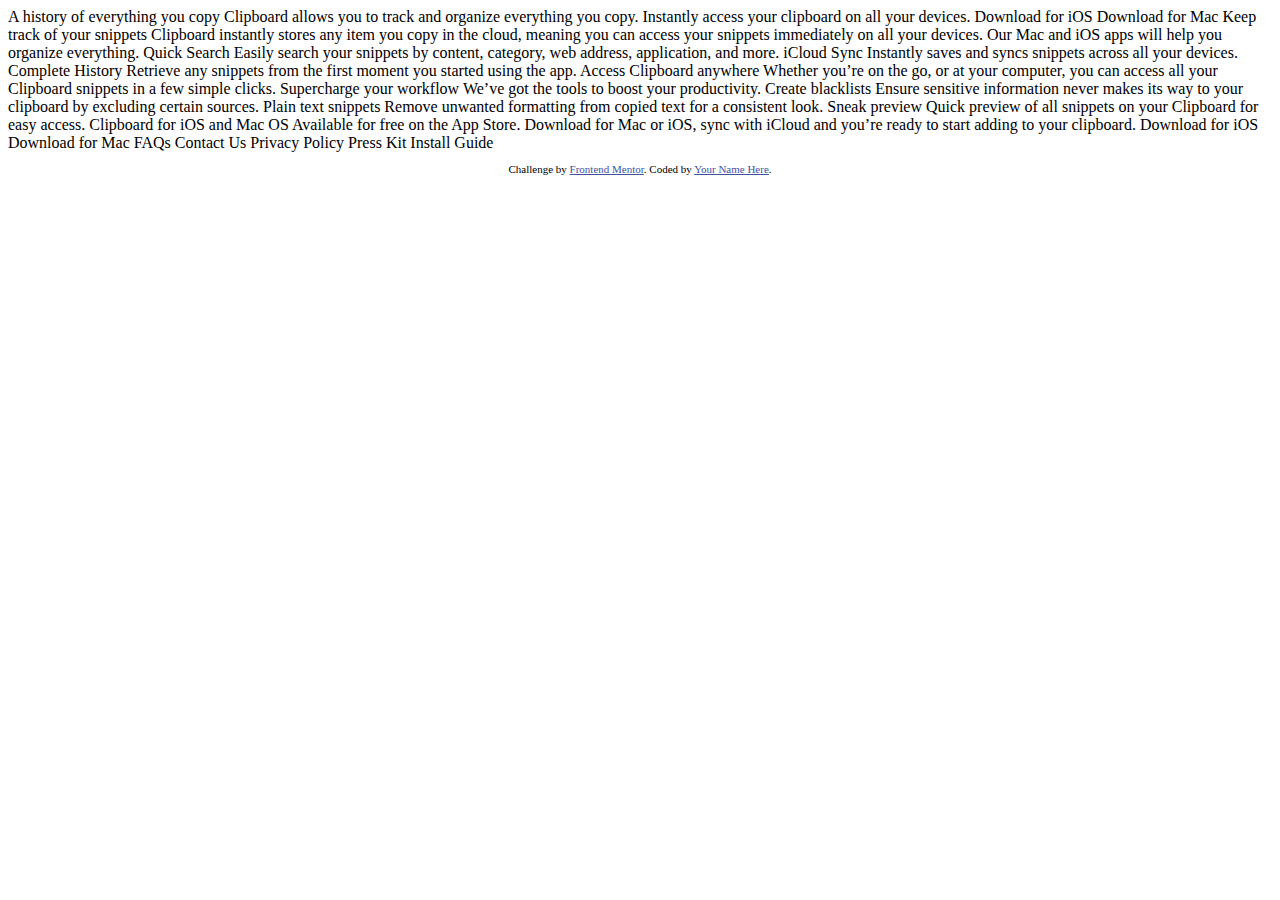
==== cliboard landing-page/index.html @ 19da2b6a "add clipboard challenge" ====
<!DOCTYPE html>
<html lang="en">
<head>
  <meta charset="UTF-8">
  <meta name="viewport" content="width=device-width, initial-scale=1.0"> <!-- displays site properly based on user's device -->

  <link rel="icon" type="image/png" sizes="32x32" href="./images/favicon-32x32.png">
  
  <title>Frontend Mentor | Clipboard landing page</title>

  <!-- Feel free to remove these styles or customise in your own stylesheet 👍 -->
  <style>
    .attribution { font-size: 11px; text-align: center; }
    .attribution a { color: hsl(228, 45%, 44%); }
  </style>
</head>
<body>

  A history of everything you copy

  Clipboard allows you to track and organize everything you 
  copy. Instantly access your clipboard on all your devices.

  Download for iOS
  Download for Mac

  Keep track of your snippets

  Clipboard instantly stores any item you copy in the cloud, 
  meaning you can access your snippets immediately on all your 
  devices. Our Mac and iOS apps will help you organize everything.

  Quick Search

  Easily search your snippets by content, category, web address, application, and more.

  iCloud Sync

  Instantly saves and syncs snippets across all your devices.

  Complete History

  Retrieve any snippets from the first moment you started using the app.

  Access Clipboard anywhere

  Whether you’re on the go, or at your computer, you can access all your Clipboard 
  snippets in a few simple clicks.

  Supercharge your workflow

  We’ve got the tools to boost your productivity.

  Create blacklists

  Ensure sensitive information never makes its way to your clipboard by excluding certain sources.

  Plain text snippets

  Remove unwanted formatting from copied text for a consistent look.

  Sneak preview

  Quick preview of all snippets on your Clipboard for easy access.

  Clipboard for iOS and Mac OS

  Available for free on the App Store. Download for Mac or iOS, sync with iCloud 
  and you’re ready to start adding to your clipboard.

  Download for iOS
  Download for Mac

  FAQs
  Contact Us
  Privacy Policy
  Press Kit
  Install Guide
  
  <footer>
    <p class="attribution">
      Challenge by <a href="https://www.frontendmentor.io?ref=challenge" target="_blank">Frontend Mentor</a>. 
      Coded by <a href="#">Your Name Here</a>.
    </p>
  </footer>
</body>
</html>
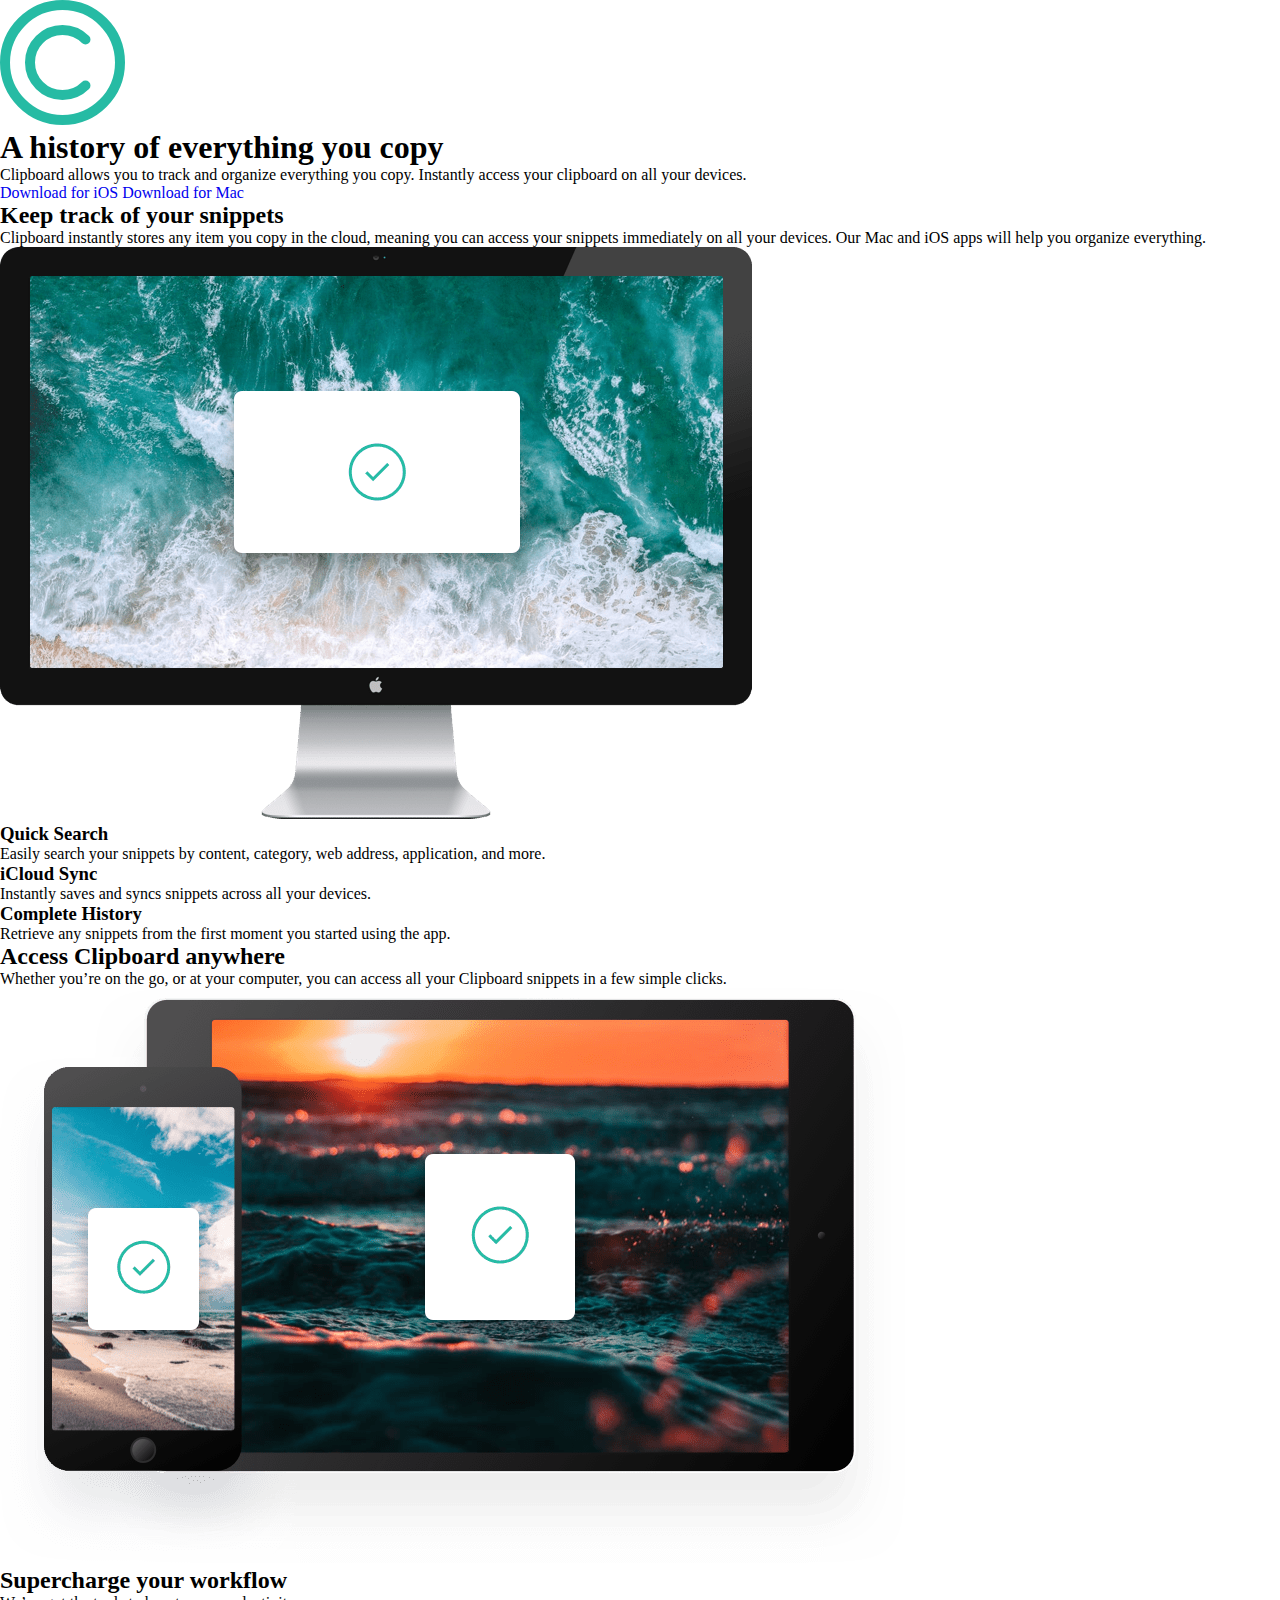
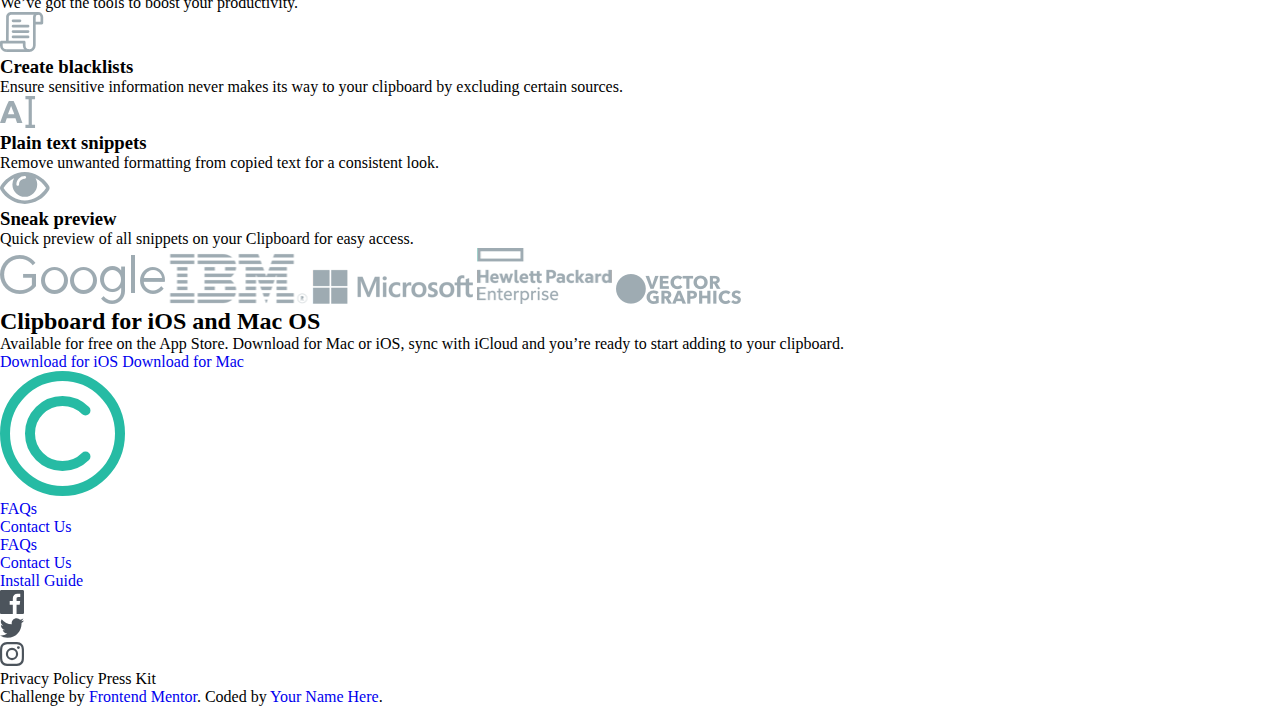
==== commit 135e1538: "add style file and complete index file" ====
--- a/cliboard landing-page/index.html
+++ b/cliboard landing-page/index.html
@@ -1,87 +1,196 @@
 <!DOCTYPE html>
 <html lang="en">
-<head>
-  <meta charset="UTF-8">
-  <meta name="viewport" content="width=device-width, initial-scale=1.0"> <!-- displays site properly based on user's device -->
+  <head>
+    <meta charset="UTF-8" />
+    <meta name="viewport" content="width=device-width, initial-scale=1.0" />
+    <!-- displays site properly based on user's device -->
 
-  <link rel="icon" type="image/png" sizes="32x32" href="./images/favicon-32x32.png">
-  
-  <title>Frontend Mentor | Clipboard landing page</title>
+    <link
+      rel="icon"
+      type="image/png"
+      sizes="32x32"
+      href="./images/favicon-32x32.png"
+    />
+    <link rel="stylesheet" href="style.css" />
 
-  <!-- Feel free to remove these styles or customise in your own stylesheet 👍 -->
-  <style>
-    .attribution { font-size: 11px; text-align: center; }
-    .attribution a { color: hsl(228, 45%, 44%); }
-  </style>
-</head>
-<body>
+    <title>Frontend Mentor | Clipboard landing page</title>
+  </head>
+  <body>
+    <header>
+      <div class="container">
+        <div class="header-content">
+          <div class="logo-container">
+            <img src="images/logo.svg" alt="logo" />
+          </div>
+          <h1>A history of everything you copy</h1>
+          <p>
+            Clipboard allows you to track and organize everything you copy.
+            Instantly access your clipboard on all your devices.
+          </p>
+          <a class="ios-btn" href="#">Download for iOS</a>
+          <a class="mac-btn" href="#">Download for Mac</a>
+        </div>
+      </div>
+    </header>
+    <section>
+      <div class="container">
+        <div class="intro-text">
+          <h2>Keep track of your snippets</h2>
+          <p>
+            Clipboard instantly stores any item you copy in the cloud, meaning
+            you can access your snippets immediately on all your devices. Our
+            Mac and iOS apps will help you organize everything.
+          </p>
+        </div>
+        <div class="features">
+          <img src="images/image-computer.png" alt="computer" />
 
-  A history of everything you copy
+          <div class="description">
+            <div class="item">
+              <h3>Quick Search</h3>
+              <p>
+                Easily search your snippets by content, category, web address,
+                application, and more.
+              </p>
+            </div>
+            <div class="item">
+              <h3>iCloud Sync</h3>
+              <p>
+                Instantly saves and syncs snippets across all your devices.
+              </p>
+            </div>
+            <div class="item">
+              <h3>Complete History</h3>
+              <p>
+                Retrieve any snippets from the first moment you started using
+                the app.
+              </p>
+            </div>
+          </div>
+        </div>
+      </div>
+    </section>
+    <section id="access">
+      <div class="container">
+        <div class="intro-text">
+          <h2>Access Clipboard anywhere</h2>
+          <p>
+            Whether you’re on the go, or at your computer, you can access all
+            your Clipboard snippets in a few simple clicks.
+          </p>
+        </div>
+        <img src="images/image-devices.png" alt="devices" />
+      </div>
+    </section>
 
-  Clipboard allows you to track and organize everything you 
-  copy. Instantly access your clipboard on all your devices.
+    <section id="workflow">
+      <div class="container">
+        <div class="intro-text">
+          <h2>Supercharge your workflow</h2>
+          <p>We’ve got the tools to boost your productivity.</p>
+        </div>
+        <div class="row">
+          <div class="col">
+            <div class="icon-container">
+              <img src="images/icon-blacklist.svg" alt="blacklists" />
+            </div>
+            <h3>Create blacklists</h3>
+            <p>
+              Ensure sensitive information never makes its way to your clipboard
+              by excluding certain sources.
+            </p>
+          </div>
+          <div class="col">
+            <div class="icon-container">
+              <img src="images/icon-text.svg" alt="text" />
+            </div>
+            <h3>Plain text snippets</h3>
+            <p>
+              Remove unwanted formatting from copied text for a consistent look.
+            </p>
+          </div>
+          <div class="col">
+            <div class="icon-container">
+              <img src="images/icon-preview.svg" alt="text" />
+            </div>
+            <h3>Sneak preview</h3>
+            <p>
+              Quick preview of all snippets on your Clipboard for easy access.
+            </p>
+          </div>
+        </div>
+        <div class="row">
+          <img class="company-logo" src="images/logo-google.png" alt="google" />
+          <img class="company-logo" src="images/logo-ibm.png" alt="ibm" />
+          <img
+            class="company-logo"
+            src="images/logo-microsoft.png"
+            alt="microsoft"
+          />
+          <img class="company-logo" src="images/logo-hp.png" alt="hp" />
+          <img
+            class="company-logo"
+            src="images/logo-vector-graphics.png"
+            alt="vector graphics"
+          />
+        </div>
+      </div>
+    </section>
 
-  Download for iOS
-  Download for Mac
+    <section>
+      <div class="container">
+        <div class="intro-text">
+          <h2>Clipboard for iOS and Mac OS</h2>
+          <p>
+            Available for free on the App Store. Download for Mac or iOS, sync
+            with iCloud and you’re ready to start adding to your clipboard.
+          </p>
+          <a class="ios-btn" href="#">Download for iOS</a>
+          <a class="mac-btn" href="#">Download for Mac</a>
+        </div>
+      </div>
+    </section>
 
-  Keep track of your snippets
+    <footer>
+      <div class="container">
+        <div class="footer-logo-container">
+          <img class="footer-logo" src="images/logo.svg" alt="footer-logo" />
+        </div>
+        <ul class="footer-item">
+          <li><a href="#">FAQs</a></li>
+          <li><a href="#">Contact Us</a></li>
+        </ul>
+        <ul class="footer-item">
+          <li><a href="#">FAQs</a></li>
+          <li><a href="#">Contact Us</a></li>
+        </ul>
+        <ul class="footer-item">
+          <li><a href="#">Install Guide</a></li>
+        </ul>
 
-  Clipboard instantly stores any item you copy in the cloud, 
-  meaning you can access your snippets immediately on all your 
-  devices. Our Mac and iOS apps will help you organize everything.
+        <div class="socials">
+          <div class="social-icon-container">
+            <img src="images/icon-facebook.svg" alt="facebook" />
+          </div>
+          <div class="social-icon-container">
+            <img src="images/icon-twitter.svg" alt="Twitter" />
+          </div>
+          <div class="social-icon-container">
+            <img src="images/icon-instagram.svg" alt="instagram" />
+          </div>
+        </div>
+      </div>
+    </footer>
 
-  Quick Search
+    Privacy Policy Press Kit
 
-  Easily search your snippets by content, category, web address, application, and more.
-
-  iCloud Sync
-
-  Instantly saves and syncs snippets across all your devices.
-
-  Complete History
-
-  Retrieve any snippets from the first moment you started using the app.
-
-  Access Clipboard anywhere
-
-  Whether you’re on the go, or at your computer, you can access all your Clipboard 
-  snippets in a few simple clicks.
-
-  Supercharge your workflow
-
-  We’ve got the tools to boost your productivity.
-
-  Create blacklists
-
-  Ensure sensitive information never makes its way to your clipboard by excluding certain sources.
-
-  Plain text snippets
-
-  Remove unwanted formatting from copied text for a consistent look.
-
-  Sneak preview
-
-  Quick preview of all snippets on your Clipboard for easy access.
-
-  Clipboard for iOS and Mac OS
-
-  Available for free on the App Store. Download for Mac or iOS, sync with iCloud 
-  and you’re ready to start adding to your clipboard.
-
-  Download for iOS
-  Download for Mac
-
-  FAQs
-  Contact Us
-  Privacy Policy
-  Press Kit
-  Install Guide
-  
-  <footer>
-    <p class="attribution">
-      Challenge by <a href="https://www.frontendmentor.io?ref=challenge" target="_blank">Frontend Mentor</a>. 
-      Coded by <a href="#">Your Name Here</a>.
-    </p>
-  </footer>
-</body>
-</html>+    <footer>
+      <p class="attribution">
+        Challenge by
+        <a href="https://www.frontendmentor.io?ref=challenge" target="_blank"
+          >Frontend Mentor</a
+        >. Coded by <a href="#">Your Name Here</a>.
+      </p>
+    </footer>
+  </body>
+</html>
--- a/cliboard landing-page/style.css
+++ b/cliboard landing-page/style.css
@@ -0,0 +1,8 @@
+* {
+  margin: 0;
+  padding: 0;
+  box-sizing: border-box;
+}
+a {
+  text-decoration: none;
+}
